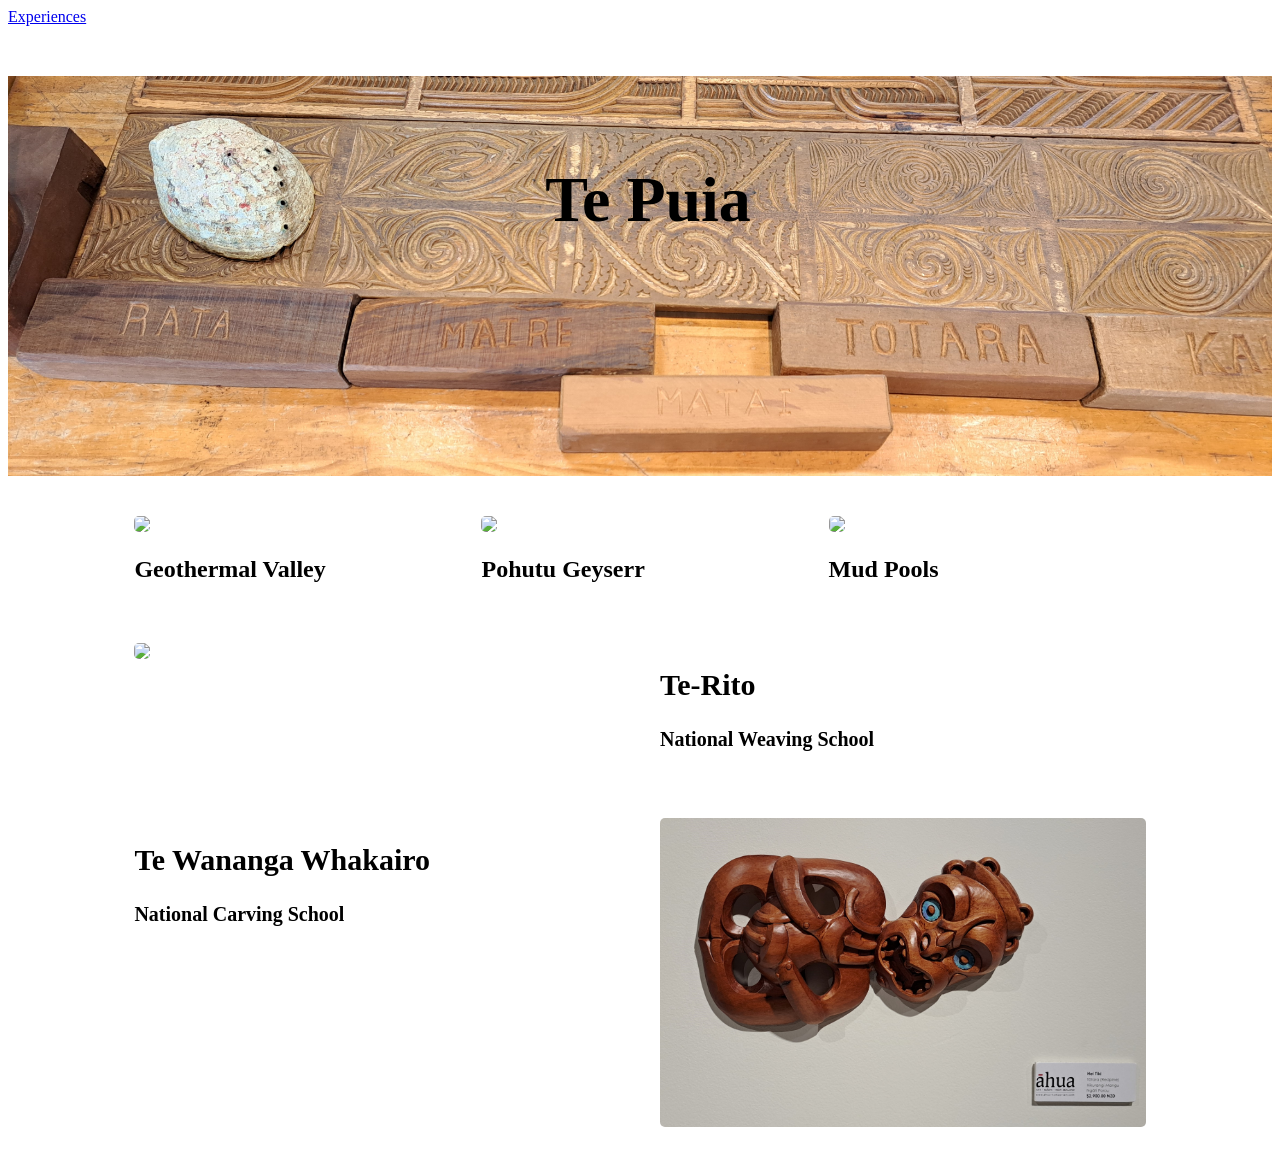
==== index.html @ d58d8718 "Added images, titles and column layout for experieces and NZ Maori arts and crafts" ====
<!DOCTYPE html>
<html lang="en">
<head>
    <meta charset="UTF-8">
    <meta name="viewport" content="width=device-width, initial-scale=1.0">
    <link rel="stylesheet"href="style.css">
    <title>Te Puia</title>
</head>
<body>
    <header>
        <nav>
            <a href="experiences.html">
                Experiences
            </a>
        </nav>
    </header>
    <section class="hero-image">
        <h1 class="hero-text">
            Te Puia
        </h1>
    </section>
    <!--Experiences - Three column layout start-->
    <section class="three-column">
        <div class="column">
            <img src="./Te Puia Resources/20240626_111238.jpg">
            <h2 class="column-text">Geothermal Valley</h2>
        </div>
        <div class="column">
            <img src="./Te Puia Resources/20240626_111923.jpg">
            <h2 class="column-text">Pohutu Geyserr</h2>
        </div>
        <div class="column">
            <img src="./Te Puia Resources/20240626_110417.jpg">
            <h2 class="column-text">Mud Pools</h2>
        </div>
    </section>
    <!--Experiences - Three column layout end-->
    <!--NZ Maori Arts and Crafts - Two column layout start-->
    <!--Te Rito - National Weaving School-->
    <section class="two-column">
        <div class="image">
            <img src="./Te Puia Resources/20240626_102102.jpg">
        </div>
        <div class="info">
            <h2>Te-Rito</h2>
            <h4>National Weaving School</h4>
            <p></p>
        </div>
        <!--Te Wananga Whakairo - National Carving School-->
        <div class="info">
            <h2>Te Wananga Whakairo</h2>
            <h4>National Carving School</h4>
            <p></p>
        </div>
        <div>
            <img src="./Te Puia Resources/20240626_103536.jpg">
        </div>
    </section>
    <!--NZ Maori Arts and Crafts - Two column layout end-->
    <footer>
        <!--footer-->
    </footer>
</body>
</html>
---- style.css ----
img{
    width: 100%;
    border-radius: 5px;
}

.hero-image{
    background-image: url("./Te\ Puia\ Resources/20240626_102732.jpg");
    height: 400px;
    margin-top: 50px;
    background-position: center;
    background-repeat: no-repeat;
    background-size: cover;
}

.hero-text{
    position: absolute;
    text-align: center;
    top: 110px;
    width: 100%;
    font-size: 4rem;
}

.three-column{
    display: grid;
    grid-template-columns: repeat(3, 1fr);
    gap: 30px;
    width: 80%;
    margin: 40px auto;
}

.two-column{
    display: grid;
    grid-template-columns: 1fr 1fr;
    gap: 40px;
    width: 80%;
    margin: 40px auto;
}

.info{
    font-size: 1.25em;
}
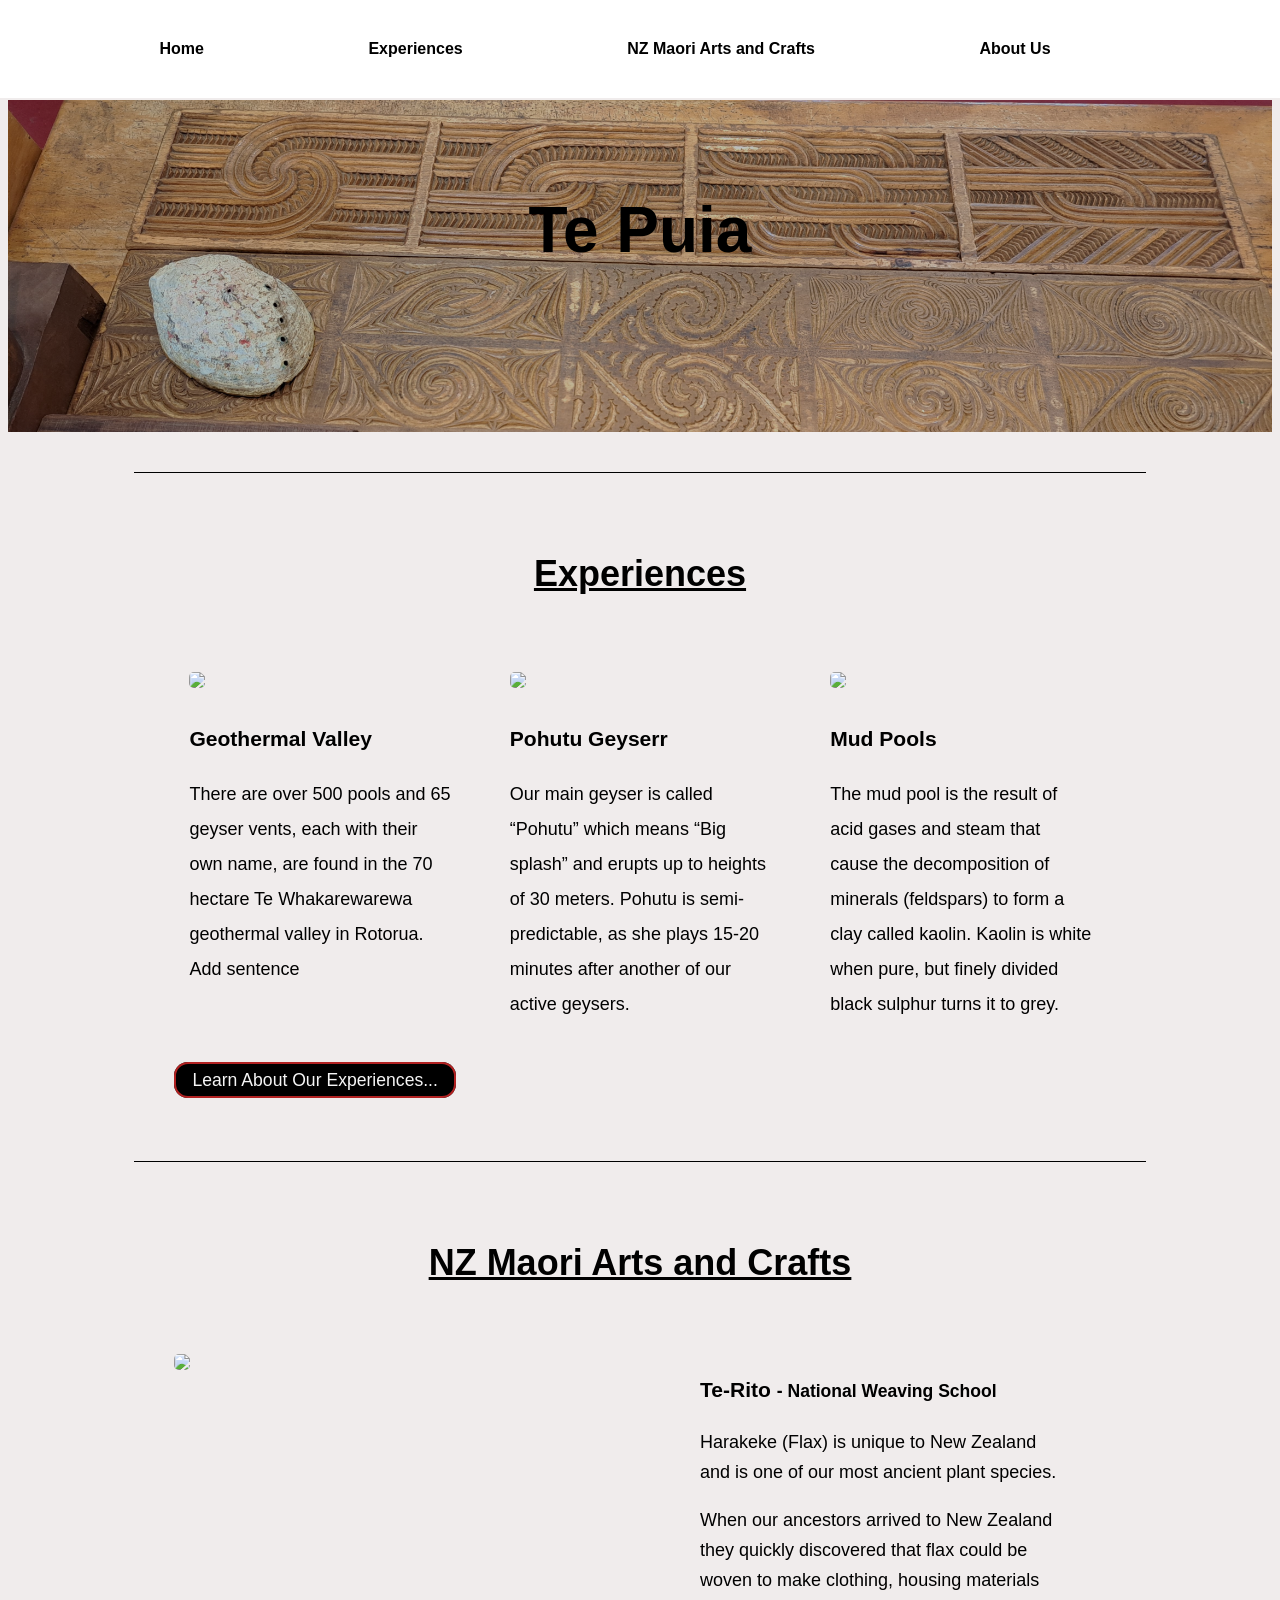
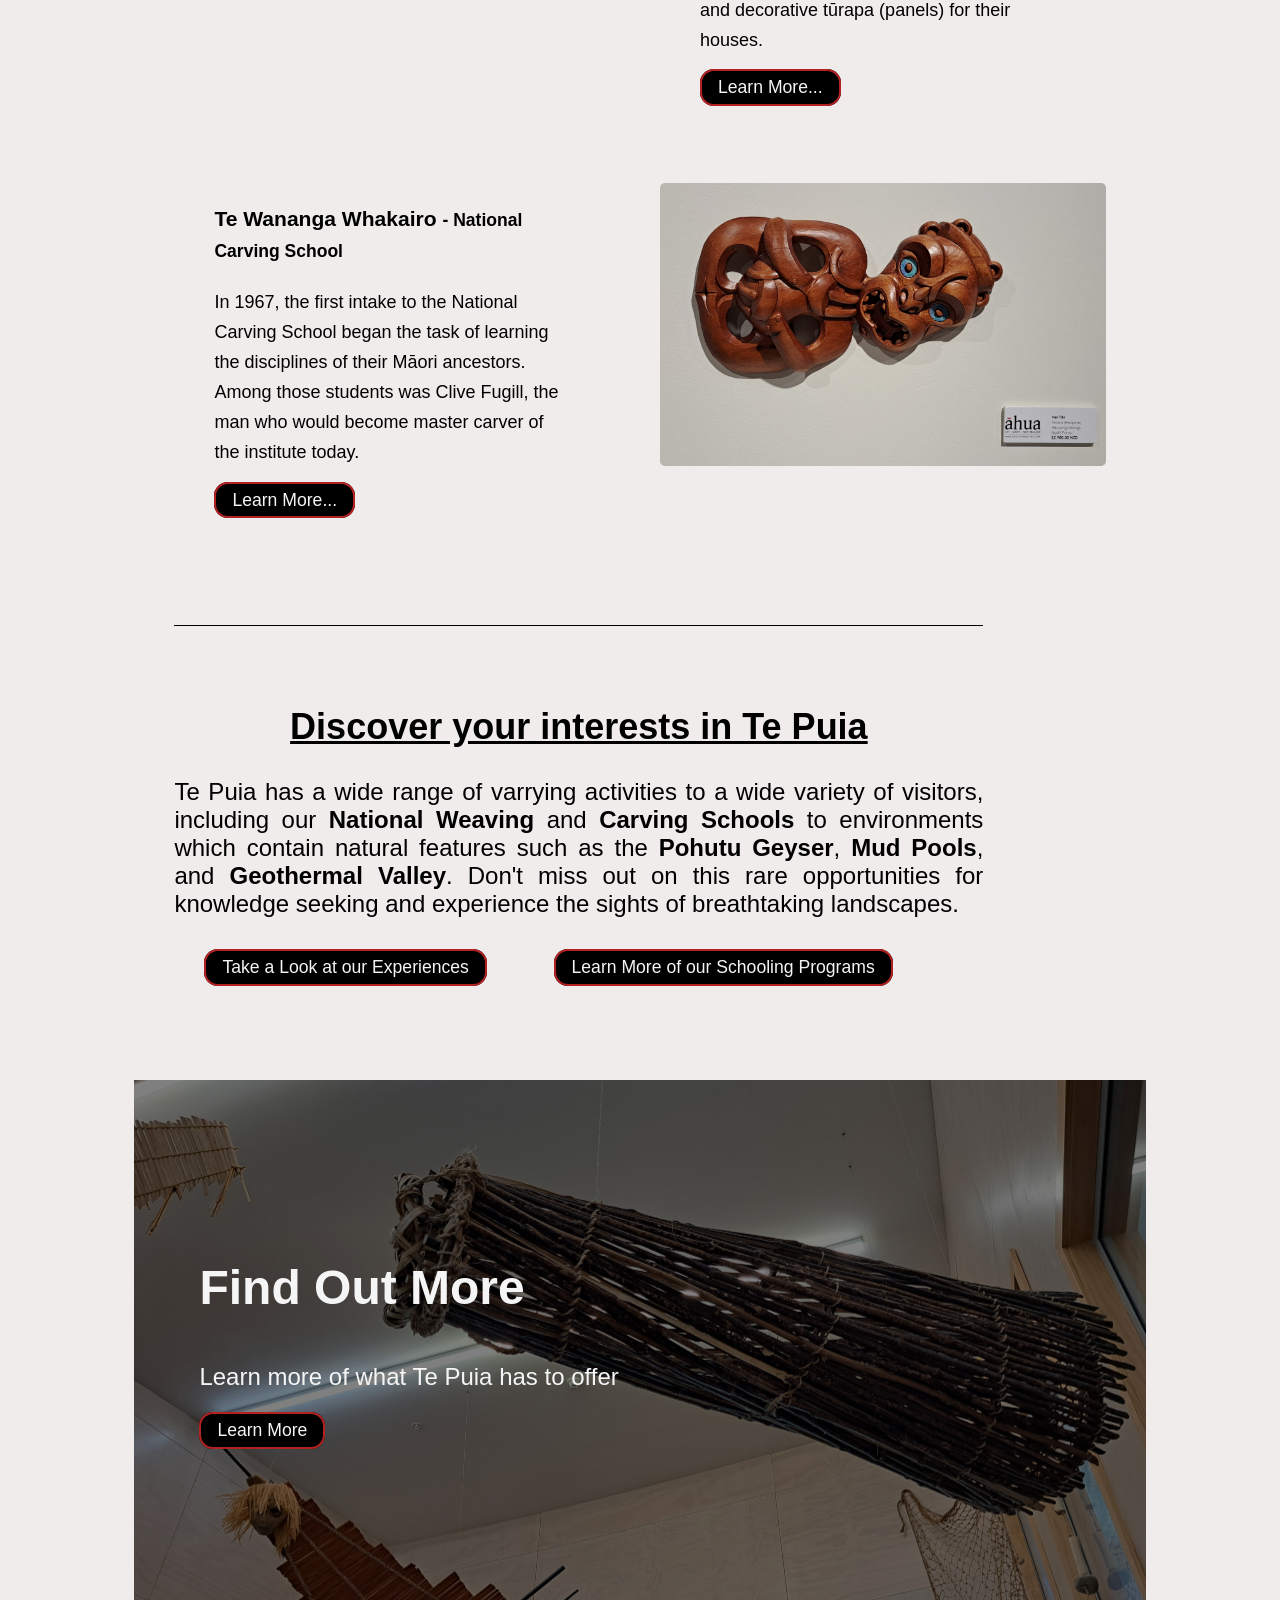
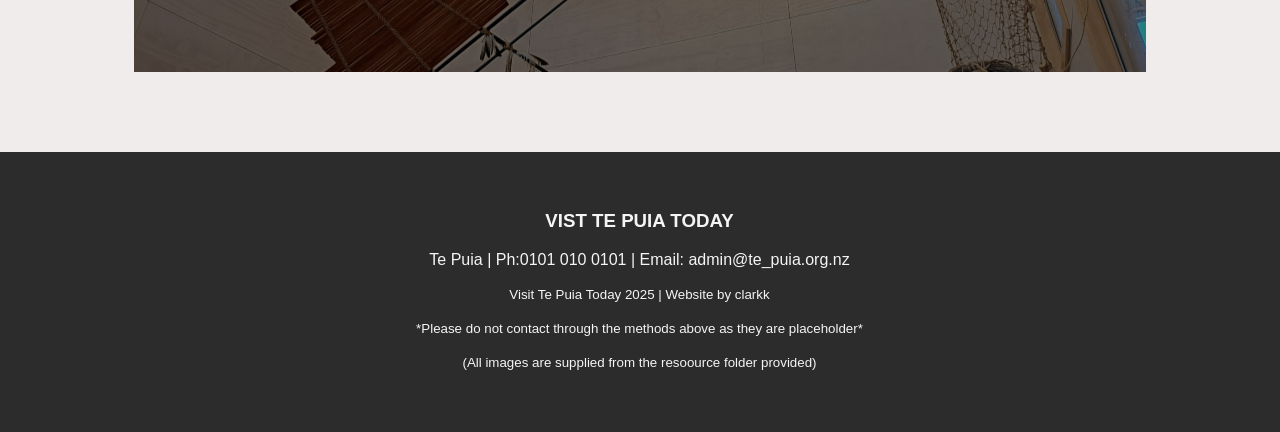
==== commit 7c44336e: "Final" ====
--- a/index.html
+++ b/index.html
@@ -6,11 +6,21 @@
     <link rel="stylesheet"href="style.css">
     <title>Te Puia</title>
 </head>
-<body>
+<body id="home_page">
     <header>
         <nav>
+            <a href="index.html">
+                Home
+            </a>
+            </div>
             <a href="experiences.html">
                 Experiences
+            </a>
+            <a href="nz_arts.html">
+                NZ Maori Arts and Crafts
+            </a>
+            <a href="about_us.html">
+                About Us
             </a>
         </nav>
     </header>
@@ -19,46 +29,123 @@
             Te Puia
         </h1>
     </section>
+    <main>
     <!--Experiences - Three column layout start-->
+    <h2>Experiences</h2>
     <section class="three-column">
+        <!--Geothermal Valley-->
         <div class="column">
             <img src="./Te Puia Resources/20240626_111238.jpg">
-            <h2 class="column-text">Geothermal Valley</h2>
+            <h3 class="column-text">Geothermal Valley</h3>
+            <p>
+                There are over 500 pools and 65 geyser vents, each with
+                 their own name, are found in the 70 hectare Te
+                  Whakarewarewa geothermal valley in Rotorua.
+                  Add sentence
+            </p>
         </div>
+        <!--Pohutu Geyserr-->
         <div class="column">
             <img src="./Te Puia Resources/20240626_111923.jpg">
-            <h2 class="column-text">Pohutu Geyserr</h2>
+            <h3 class="column-text">Pohutu Geyserr</h3>
+            <p>
+                Our main geyser is called “Pohutu” which means “Big
+                 splash” and erupts up to heights of 30 meters. Pohutu is
+                 semi-predictable, as she plays 15-20 minutes after
+                 another of our active geysers. 
+            </p>
         </div>
+        <!--Mud Pools-->
         <div class="column">
             <img src="./Te Puia Resources/20240626_110417.jpg">
-            <h2 class="column-text">Mud Pools</h2>
+            <h3 class="column-text">Mud Pools</h3>
+            <p>
+                The mud pool is the result of acid gases and steam that
+                 cause the decomposition of minerals (feldspars) to form a
+                  clay called kaolin. Kaolin is white when pure, but
+                   finely divided black sulphur turns it to grey.
+
+            </p>
         </div>
+        <!--Button - Experiences-->
+    <div class="button">
+        <a href="experiences.html">Learn About Our Experiences...</a>
+    </div>
+    <!--Button end-->
     </section>
     <!--Experiences - Three column layout end-->
     <!--NZ Maori Arts and Crafts - Two column layout start-->
+    <h2>NZ Maori Arts and Crafts</h2>
     <!--Te Rito - National Weaving School-->
     <section class="two-column">
         <div class="image">
             <img src="./Te Puia Resources/20240626_102102.jpg">
         </div>
         <div class="info">
-            <h2>Te-Rito</h2>
-            <h4>National Weaving School</h4>
-            <p></p>
+            <h3>Te-Rito <small>- National Weaving School</small></h3>
+            <p>Harakeke (Flax) is unique to New Zealand and is one of our
+                 most ancient plant species. </p>
+                <p>When our ancestors arrived to New Zealand they quickly
+                 discovered that flax could be woven to make clothing,
+                  housing materials and decorative tūrapa (panels) for
+                   their houses.
+                </p>
+            <!--Button - NZ Maori Arts and Crafts-->
+            <div class="button">
+                <a href="nz_arts.html">Learn More...</a>
+            </div>
+            <!--Button end-->
         </div>
+    </section>
         <!--Te Wananga Whakairo - National Carving School-->
+    <section class="two-column">
         <div class="info">
-            <h2>Te Wananga Whakairo</h2>
-            <h4>National Carving School</h4>
-            <p></p>
+            <h3>Te Wananga Whakairo <small>- National Carving School</small></h3>
+            <p>In 1967, the first intake to the National Carving School
+                 began the task of learning the disciplines of their Māori
+                  ancestors. Among those students was Clive Fugill, the man 
+                  who would become master carver of the institute today.</p>
+            <!--Button - NZ Maori Arts and Crafts-->
+            <div class="button">
+                <a href="nz_arts.html">Learn More...</a>
+            </div>
+            <!--Button end-->
         </div>
-        <div>
+        <div class="image">
             <img src="./Te Puia Resources/20240626_103536.jpg">
         </div>
     </section>
     <!--NZ Maori Arts and Crafts - Two column layout end-->
+    <!--Call to action text-->
+    <section class="cta-text">
+        <h2>Discover your interests in Te Puia</h2>
+        <p>Te Puia has a wide range of varrying activities to a wide variety of visitors, including our <strong>National Weaving</strong> and <strong>Carving Schools</strong> to environments which contain natural features such as the <strong>Pohutu Geyser</strong>, <strong>Mud Pools</strong>, and <strong>Geothermal Valley</strong>. Don't miss out on this rare opportunities for knowledge seeking and experience the sights of breathtaking landscapes. </p>
+        <!--Button - Experiences-->
+            <div class="button">
+                <a href="experiences.html">Take a Look at our Experiences</a>
+            </div>
+            <!--Button end-->
+            <div class="button">
+                <a href="nz_arts.html">Learn More of our Schooling Programs</a>
+            </div>
+    </section>
+    <!--Call to action image-->
+    <section class="cta-image">
+        <h3>Find Out More</h3>
+        <p>Learn more of what Te Puia has to offer </p>
+        <!--Button - About Us-->
+    <div class="button">
+        <a href="about_us.html">Learn More</a>
+    </div>
+    <!--Button end-->
+    </section>
+    </main>
     <footer>
-        <!--footer-->
+        <h3>VIST TE PUIA TODAY</h3>
+        <p>Te Puia | Ph:0101 010 0101 | Email: admin@te_puia.org.nz</p>
+        <p><small>Visit Te Puia Today 2025 | Website by clarkk</small></p>
+        <p><small>*Please do not contact through the methods above as they are placeholder*</small></p>
+        <p><small>(All images are supplied from the resoource folder provided)</small></p>
     </footer>
 </body>
 </html>
--- a/style.css
+++ b/style.css
@@ -3,17 +3,26 @@
     border-radius: 5px;
 }
 
+main{
+    width: 80%;
+    margin: 40px auto;
+}
+
+body{
+    background-color: rgb(240, 236, 236);
+    font-family:'Segoe UI', Tahoma, Geneva, Verdana, sans-serif;
+}
+
 .hero-image{
     background-image: url("./Te\ Puia\ Resources/20240626_102732.jpg");
-    height: 400px;
-    margin-top: 50px;
-    background-position: center;
-    background-repeat: no-repeat;
+    height: 252px;
+    margin-top: 100px;
     background-size: cover;
+    background-color: rgba(0, 0, 0, 0.25);
+    background-blend-mode: multiply;
 }
 
 .hero-text{
-    position: absolute;
     text-align: center;
     top: 110px;
     width: 100%;
@@ -24,18 +33,139 @@
     display: grid;
     grid-template-columns: repeat(3, 1fr);
     gap: 30px;
-    width: 80%;
-    margin: 40px auto;
 }
 
 .two-column{
     display: grid;
     grid-template-columns: 1fr 1fr;
     gap: 40px;
-    width: 80%;
-    margin: 40px auto;
+}
+
+nav{
+    top: 0;
+    padding: 40px 0;
+    width: 100%;
+    background-color: white;
+    position: fixed;
+    right: 0.5px;
+    z-index: 2;
+}
+
+nav a {
+    text-decoration: none;
+    color: black;
+    font-weight: 600;
+    margin-left: 10rem;
+}
+
+nav a:hover, nav a:active{
+    color: firebrick;
+}
+
+.button a:hover, .button a:active {
+    background-color: firebrick;
+    border: 2px solid black;
+}
+
+footer{
+    width: 100%;
+    height: 200px;
+    background-color: rgb(44, 44, 44);
+    color: whitesmoke;
+    text-align: center;
+    padding: 40px 0;
+    position: absolute;
+    right: 0.5px;
+}
+
+#home_page .cta-image{
+    background-image: url("./Te\ Puia\ Resources/20240626_101647.jpg");
+}
+
+#sub_page1 .cta-image{
+    background-image: url("./Te\ Puia\ Resources/20240626_101049.jpg");
+}
+
+#sub_page2 .cta-image{
+    background-image: url("./Te\ Puia\ Resources/20240626_104441.jpg");
+}
+
+.cta-image{
+    background-repeat: no-repeat;
+    background-size: cover;
+    height: 512px;
+    color: whitesmoke;
+    background-color: rgba(0, 0, 0, 0.5);
+    background-blend-mode: multiply;
+    font-size: 24px;
+    margin-bottom: 80px;
+}
+.cta-image h3{
+    font-size: 48px;
+    margin-top: 140px;
+}
+
+.cta-image h3, .cta-image p, .cta-image div{
+    margin-left: 25px;
+}
+
+h2{
+    padding-top: 80px;
+    border-top: 1px black solid;
+    text-align: center;
+    font-size: 36px;
+    text-decoration: underline;
+}
+
+section{
+    padding: 40px;
 }
 
 .info{
-    font-size: 1.25em;
+    margin-right: 30px;
+    line-height: 30px;
+    font-size: 18px;
+    width: 80%;
+    margin-left: 40px;
+}
+
+.column{
+    line-height: 35px;
+    font-size: 18px;
+    width: 90%;
+    margin-left: 15px;
+    margin-right: 10px;
+}
+
+.button a {
+    padding: 0.4rem 1rem;
+    border-radius: 14px;
+    background-color: black;
+    color: whitesmoke;
+    text-decoration: none;
+    font-size: 1.1rem;
+    margin-bottom: 30px;
+    border: 2px solid firebrick;
+}
+
+.cta-text{
+    font-size: 24px;
+    width: 80%;
+    padding-bottom: 90px;
+    text-align: justify;
+}
+
+.cta-text .button{
+    display: inline-block;
+    padding: 10px 30px;
+}
+
+#sub_page1 section, #sub_page2 section{
+    padding: 0 40px;
+}
+
+.video h3{
+    text-decoration: underline;
+    font-size: 32px;
+    text-align: center;
 }
